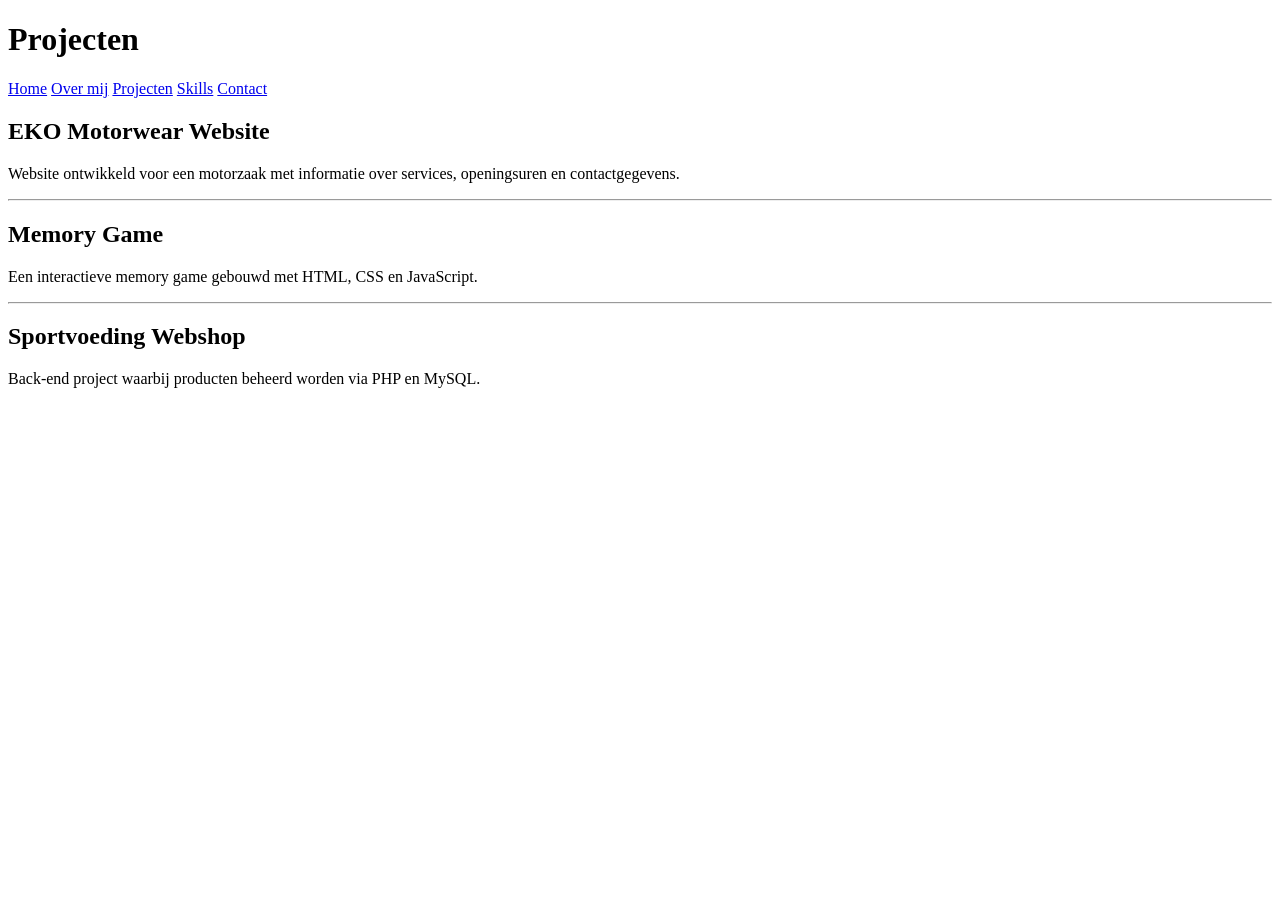
==== projects.html @ e0cfaa91 "projectpage" ====
<!doctype html>
<html lang="nl">
  <head>
    <meta charset="UTF-8" />
    <meta name="viewport" content="width=device-width, initial-scale=1.0" />
    <title>Projecten</title>
    <link rel="stylesheet" href="css/styles.css" />
  </head>
  <body>
    <header>
      <h1>Projecten</h1>

      <nav>
        <a href="index.html">Home</a>
        <a href="about.html">Over mij</a>
        <a href="projects.html">Projecten</a>
        <a href="skills.html">Skills</a>
        <a href="contact.html">Contact</a>
      </nav>
    </header>

    <main>
      <h2>EKO Motorwear Website</h2>

      <p>
        Website ontwikkeld voor een motorzaak met informatie over services,
        openingsuren en contactgegevens.
      </p>

      <hr />

      <h2>Memory Game</h2>

      <p>Een interactieve memory game gebouwd met HTML, CSS en JavaScript.</p>

      <hr />

      <h2>Sportvoeding Webshop</h2>

      <p>Back-end project waarbij producten beheerd worden via PHP en MySQL.</p>
    </main>
  </body>
</html>
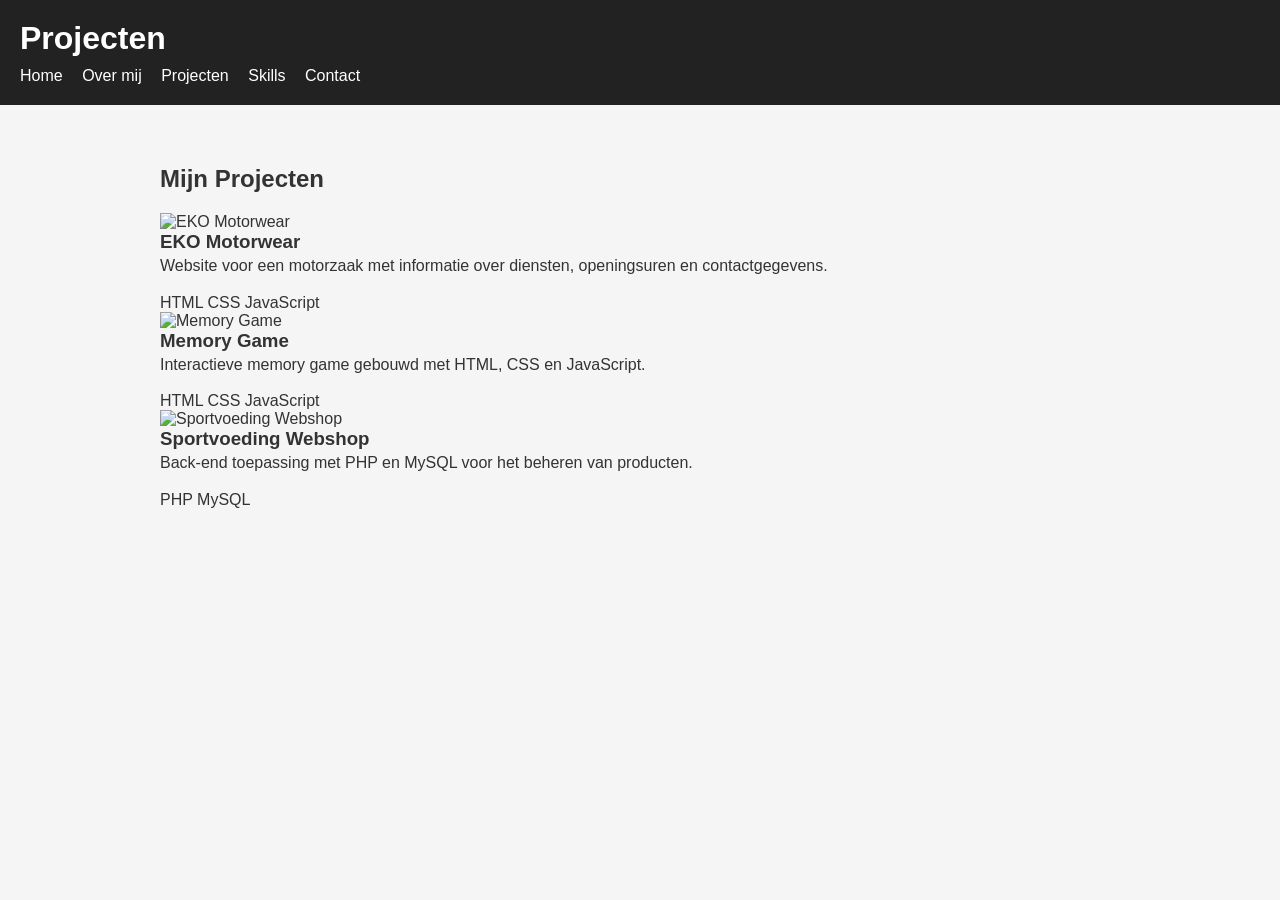
==== commit 23d614a6: "add cards" ====
--- a/projects.html
+++ b/projects.html
@@ -20,24 +20,49 @@
     </header>
 
     <main>
-      <h2>EKO Motorwear Website</h2>
+      <h2>Mijn Projecten</h2>
 
-      <p>
-        Website ontwikkeld voor een motorzaak met informatie over services,
-        openingsuren en contactgegevens.
-      </p>
+      <div class="projects-grid">
+        <div class="project-card">
+          <img src="images/EKO-moto.jpg" alt="EKO Motorwear" />
 
-      <hr />
+          <h3>EKO Motorwear</h3>
 
-      <h2>Memory Game</h2>
+          <p>
+            Website voor een motorzaak met informatie over diensten,
+            openingsuren en contactgegevens.
+          </p>
 
-      <p>Een interactieve memory game gebouwd met HTML, CSS en JavaScript.</p>
+          <span>HTML</span>
+          <span>CSS</span>
+          <span>JavaScript</span>
+        </div>
 
-      <hr />
+        <div class="project-card">
+          <img src="images/memory-game.png" alt="Memory Game" />
 
-      <h2>Sportvoeding Webshop</h2>
+          <h3>Memory Game</h3>
 
-      <p>Back-end project waarbij producten beheerd worden via PHP en MySQL.</p>
+          <p>Interactieve memory game gebouwd met HTML, CSS en JavaScript.</p>
+
+          <span>HTML</span>
+          <span>CSS</span>
+          <span>JavaScript</span>
+        </div>
+
+        <div class="project-card">
+          <img src="images/webshop.png" alt="Sportvoeding Webshop" />
+
+          <h3>Sportvoeding Webshop</h3>
+
+          <p>
+            Back-end toepassing met PHP en MySQL voor het beheren van producten.
+          </p>
+
+          <span>PHP</span>
+          <span>MySQL</span>
+        </div>
+      </div>
     </main>
   </body>
 </html>
--- a/css/styles.css
+++ b/css/styles.css
@@ -0,0 +1,42 @@
+* {
+  margin: 0;
+  padding: 0;
+  box-sizing: border-box;
+}
+
+body {
+  font-family: Arial, sans-serif;
+  background-color: #f5f5f5;
+  color: #333;
+}
+
+header {
+  background-color: #222;
+  color: white;
+  padding: 20px;
+}
+
+nav {
+  margin-top: 10px;
+}
+
+nav a {
+  color: white;
+  text-decoration: none;
+  margin-right: 15px;
+}
+
+main {
+  max-width: 1000px;
+  margin: 40px auto;
+  padding: 20px;
+}
+
+h2 {
+  margin-bottom: 20px;
+}
+
+p {
+  margin-bottom: 15px;
+  line-height: 1.6;
+}
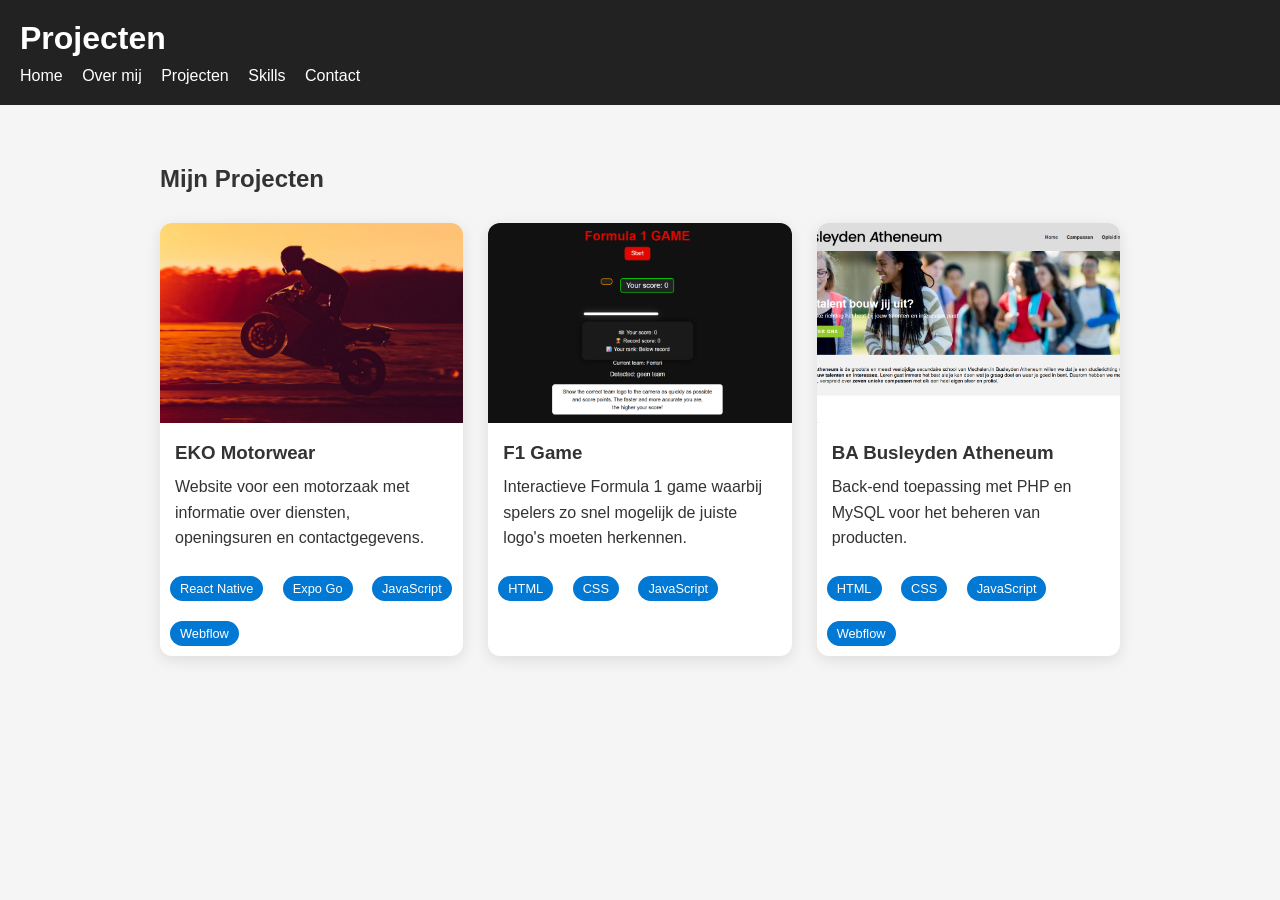
==== commit 4534fc29: "projecten klikbaar maken" ====
--- a/projects.html
+++ b/projects.html
@@ -24,43 +24,56 @@
 
       <div class="projects-grid">
         <div class="project-card">
-          <img src="images/EKO-moto.jpg" alt="EKO Motorwear" />
+          <a href="eko-motorwear.html" class="project-link">
+            <img src="images/EKO-moto.jpg" alt="EKO Motorwear" />
 
-          <h3>EKO Motorwear</h3>
+            <h3>EKO Motorwear</h3>
 
-          <p>
-            Website voor een motorzaak met informatie over diensten,
-            openingsuren en contactgegevens.
-          </p>
+            <p>
+              Website voor een motorzaak met informatie over diensten,
+              openingsuren en contactgegevens.
+            </p>
 
-          <span>HTML</span>
-          <span>CSS</span>
-          <span>JavaScript</span>
+            <span>React Native</span>
+            <span>Expo Go</span>
+            <span>JavaScript</span>
+            <span>Webflow</span>
+          </a>
         </div>
 
         <div class="project-card">
-          <img src="images/memory-game.png" alt="Memory Game" />
+          <a href="f1-game.html" class="project-link">
+            <img src="images/f1-game.png" alt="F1 Game" />
 
-          <h3>Memory Game</h3>
+            <h3>F1 Game</h3>
 
-          <p>Interactieve memory game gebouwd met HTML, CSS en JavaScript.</p>
+            <p>
+              Interactieve Formula 1 game waarbij spelers zo snel mogelijk de
+              juiste logo's moeten herkennen.
+            </p>
 
-          <span>HTML</span>
-          <span>CSS</span>
-          <span>JavaScript</span>
+            <span>HTML</span>
+            <span>CSS</span>
+            <span>JavaScript</span>
+          </a>
         </div>
 
         <div class="project-card">
-          <img src="images/webshop.png" alt="Sportvoeding Webshop" />
+          <a href="ba-website.html" class="project-link">
+            <img src="images/BA-website.png" alt="BA Busleyden Atheneum" />
 
-          <h3>Sportvoeding Webshop</h3>
+            <h3>BA Busleyden Atheneum</h3>
 
-          <p>
-            Back-end toepassing met PHP en MySQL voor het beheren van producten.
-          </p>
+            <p>
+              Back-end toepassing met PHP en MySQL voor het beheren van
+              producten.
+            </p>
 
-          <span>PHP</span>
-          <span>MySQL</span>
+            <span>HTML</span>
+            <span>CSS</span>
+            <span>JavaScript</span>
+            <span>Webflow</span>
+          </a>
         </div>
       </div>
     </main>
--- a/css/styles.css
+++ b/css/styles.css
@@ -40,3 +40,115 @@
   margin-bottom: 15px;
   line-height: 1.6;
 }
+
+.hero {
+  display: flex;
+  align-items: center;
+  justify-content: space-between;
+  gap: 50px;
+}
+
+.hero-text {
+  flex: 1;
+}
+
+.hero-text h2 {
+  font-size: 3rem;
+  margin-bottom: 20px;
+}
+
+.hero-text p {
+  font-size: 1.2rem;
+}
+
+.hero-image img {
+  width: 220px;
+  border-radius: 50%;
+}
+
+.subtitle {
+  margin-top: 5px;
+}
+
+.btn {
+  display: inline-block;
+  margin-top: 20px;
+  padding: 12px 24px;
+  background-color: #0388ed;
+  color: white;
+  text-decoration: none;
+  border-radius: 8px;
+  font-weight: bold;
+  transition: 0.3s;
+}
+
+.btn:hover {
+  background-color: #005ea6;
+  transform: translateY(-2px);
+}
+
+.tech-stack {
+  margin-top: 80px;
+}
+
+.skills-grid {
+  display: flex;
+  flex-wrap: wrap;
+  gap: 15px;
+  margin-top: 20px;
+}
+
+.skills-grid div {
+  background-color: white;
+  padding: 12px 20px;
+  border-radius: 8px;
+  box-shadow: 0 2px 10px rgba(0, 0, 0, 0.1);
+}
+
+.projects-grid {
+  display: grid;
+  grid-template-columns: repeat(auto-fit, minmax(300px, 1fr));
+  gap: 25px;
+  margin-top: 30px;
+}
+
+.project-card {
+  background: white;
+  border-radius: 12px;
+  overflow: hidden;
+  box-shadow: 0 4px 15px rgba(0, 0, 0, 0.1);
+  transition: 0.3s;
+}
+
+.project-card:hover {
+  transform: translateY(-5px);
+}
+
+.project-card img {
+  width: 100%;
+  height: 200px;
+  object-fit: cover;
+}
+
+.project-card h3 {
+  padding: 15px 15px 10px;
+}
+
+.project-card p {
+  padding: 0 15px;
+}
+
+.project-card span {
+  display: inline-block;
+  margin: 10px 5px 10px 10px;
+  padding: 5px 10px;
+  background: #0078d4;
+  color: white;
+  border-radius: 20px;
+  font-size: 0.8rem;
+}
+
+.project-link {
+  text-decoration: none;
+  color: inherit;
+}
